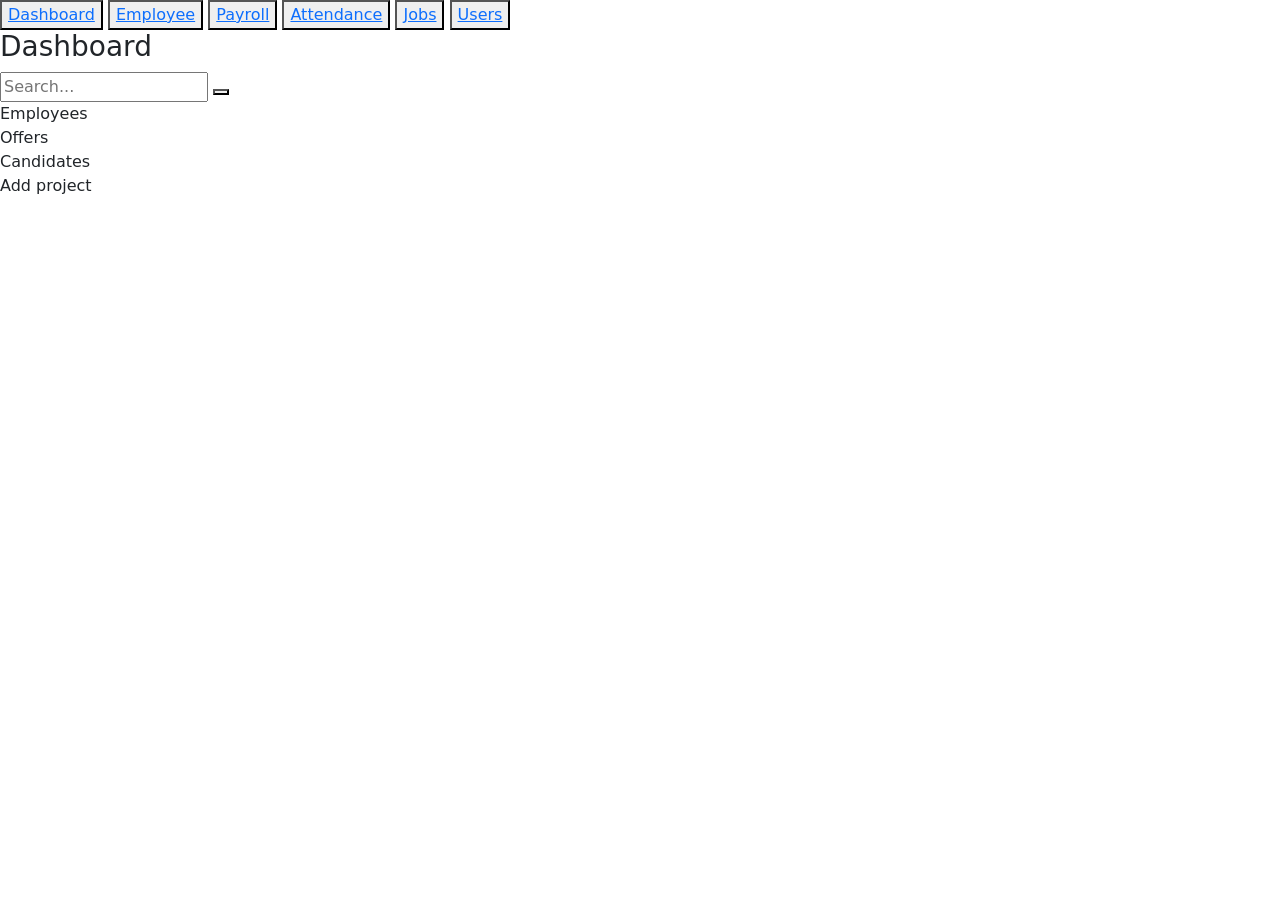
==== index.html @ ee2e383e "Fibiii's work" ====
<!DOCTYPE html>
<html lang="en">
<head>
    <meta charset="UTF-8">
    <meta name="viewport" content="width=device-width, initial-scale=1.0">
    <title>Dashboard</title> 
    <link href="https://cdn.jsdelivr.net/npm/bootstrap@5.3.7/dist/css/bootstrap.min.css" rel="stylesheet">
    <link rel="stylesheet" href="css/index.css">
</head>
<body>
    <div class="main">
       
        <div class="options">
            <button type="button">
            <a href="index.html">Dashboard</a>
        </button>

        <button type="button">
            <a href="./Employee/employee.html">Employee</a>
        </button>

        <button type="button">
            <a href="./Payroll/payroll.html">Payroll</a>
        </button>

        <button type="button">
            <a href="Attendance/myattendance.html.jsp">Attendance</a>
        </button>

        <button type="button">
            <a href="/Recruitment/recruit.html">Jobs</a>
        </button>

        <button type="button">
            <a href="#">Users</a>
        </button>
        </div>
        
        <div class="page">
            <div class="nav_bar">
                <h3>Dashboard</h3>
                <form action="" method="post" class="barre">
                    <input type="text" placeholder="Search...">
                    <button type="submit"></button>
                </form>
            </div>
            <div class="cards">
                <div class="card1">Employees</div>
                <div class="card1">Offers</div>
                <div class="card1">Candidates</div>
                <div class="card1">Add project</div>
            </div>
        </div>
        
        
        
    </div>
    

   
    </body>
</html>
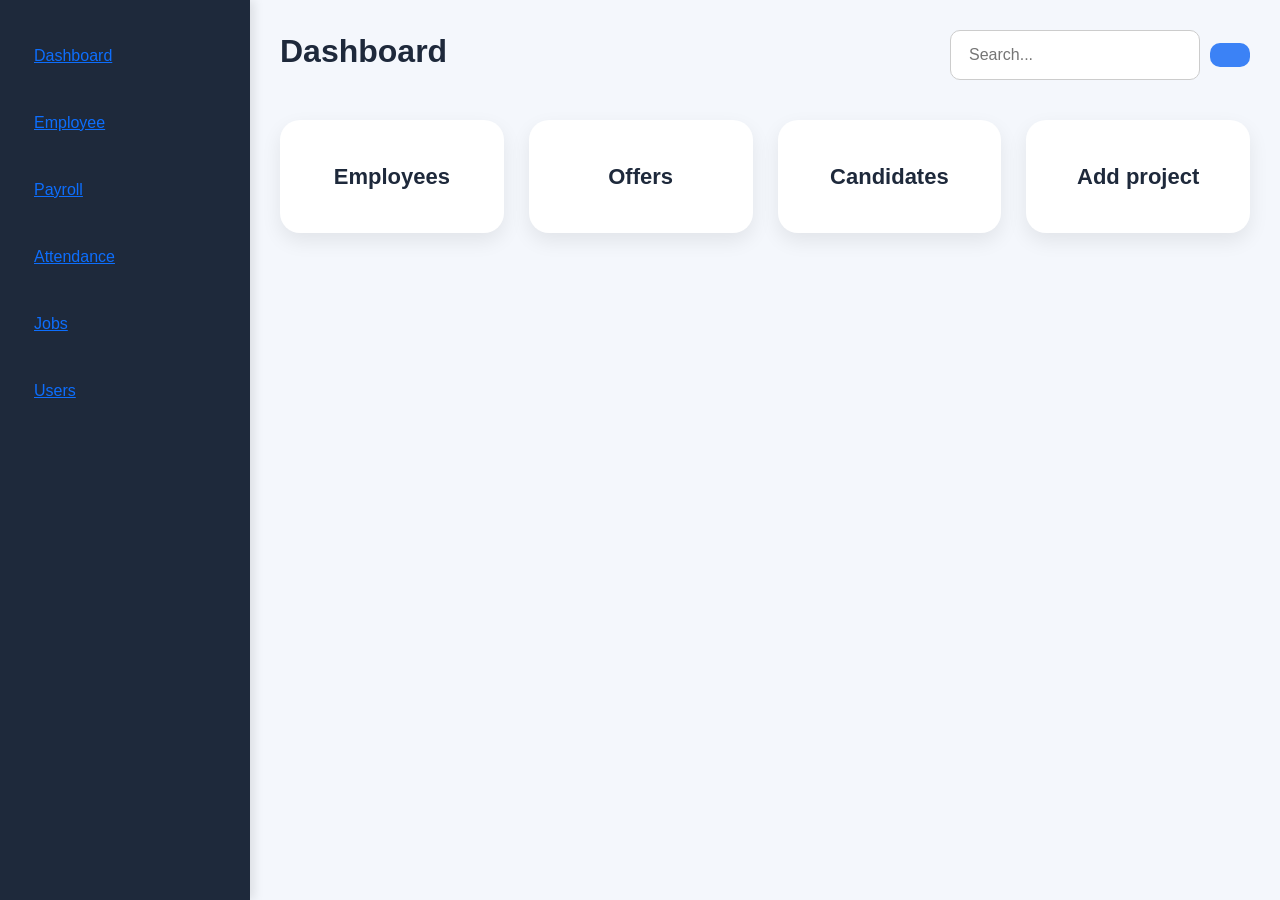
==== commit 80b27e68: "my bad" ====
--- a/index.html
+++ b/index.html
@@ -5,7 +5,7 @@
     <meta name="viewport" content="width=device-width, initial-scale=1.0">
     <title>Dashboard</title> 
     <link href="https://cdn.jsdelivr.net/npm/bootstrap@5.3.7/dist/css/bootstrap.min.css" rel="stylesheet">
-    <link rel="stylesheet" href="css/index.css">
+    <link rel="stylesheet" href="index.css">
 </head>
 <body>
     <div class="main">
--- a/index.css
+++ b/index.css
@@ -0,0 +1,129 @@
+*{
+    margin: 0;
+    padding: 0;
+    box-sizing: border-box;
+    font-family: Arial, Helvetica, sans-serif;
+}
+
+body{
+    background: #f4f7fc;
+}
+
+/* MAIN LAYOUT */
+.main{
+    display: flex;
+    min-height: 100vh;
+}
+
+/* SIDEBAR */
+.options{
+    width: 250px;
+    background: #1e293b;
+    padding: 30px 20px;
+    display: flex;
+    flex-direction: column;
+    gap: 15px;
+    box-shadow: 4px 0 10px rgba(0,0,0,0.1);
+}
+
+/* BUTTONS */
+.options button{
+    width: 100%;
+    padding: 14px;
+    border: none;
+    border-radius: 12px;
+    background: transparent;
+    color: white;
+    font-size: 16px;
+    text-align: left;
+    transition: 0.3s ease;
+    cursor: pointer;
+}
+
+/* HOVER EFFECT */
+.options button:hover{
+    background: #3b82f6;
+    transform: translateX(5px);
+}
+
+/* PAGE CONTENT */
+.page{
+    flex: 1;
+    padding: 30px;
+}
+
+/* NAVBAR */
+.nav_bar{
+    display: flex;
+    justify-content: space-between;
+    align-items: center;
+    margin-bottom: 40px;
+}
+
+.nav_bar h3{
+    font-size: 32px;
+    color: #1e293b;
+    font-weight: bold;
+}
+
+/* SEARCH BAR */
+.barre{
+    display: flex;
+    align-items: center;
+    gap: 10px;
+}
+
+.barre input{
+    padding: 12px 18px;
+    width: 250px;
+    border: 1px solid #ccc;
+    border-radius: 10px;
+    outline: none;
+    transition: 0.3s;
+}
+
+.barre input:focus{
+    border-color: #3b82f6;
+    box-shadow: 0 0 5px rgba(59,130,246,0.4);
+}
+
+.barre button{
+    padding: 12px 20px;
+    border: none;
+    border-radius: 10px;
+    background: #3b82f6;
+    cursor: pointer;
+    transition: 0.3s;
+}
+
+.barre button:hover{
+    background: #2563eb;
+}
+
+/* CARDS */
+.cards{
+    display: grid;
+    grid-template-columns: repeat(auto-fit,minmax(220px,1fr));
+    gap: 25px;
+}
+
+/* EACH CARD */
+.card1{
+    background: white;
+    padding: 40px 20px;
+    border-radius: 20px;
+    font-size: 22px;
+    font-weight: bold;
+    color: #1e293b;
+    text-align: center;
+    box-shadow: 0 8px 20px rgba(0,0,0,0.08);
+    transition: 0.3s ease;
+    cursor: pointer;
+}
+
+/* CARD HOVER */
+.card1:hover{
+    transform: translateY(-8px);
+    background: #3b82f6;
+    color: white;
+}
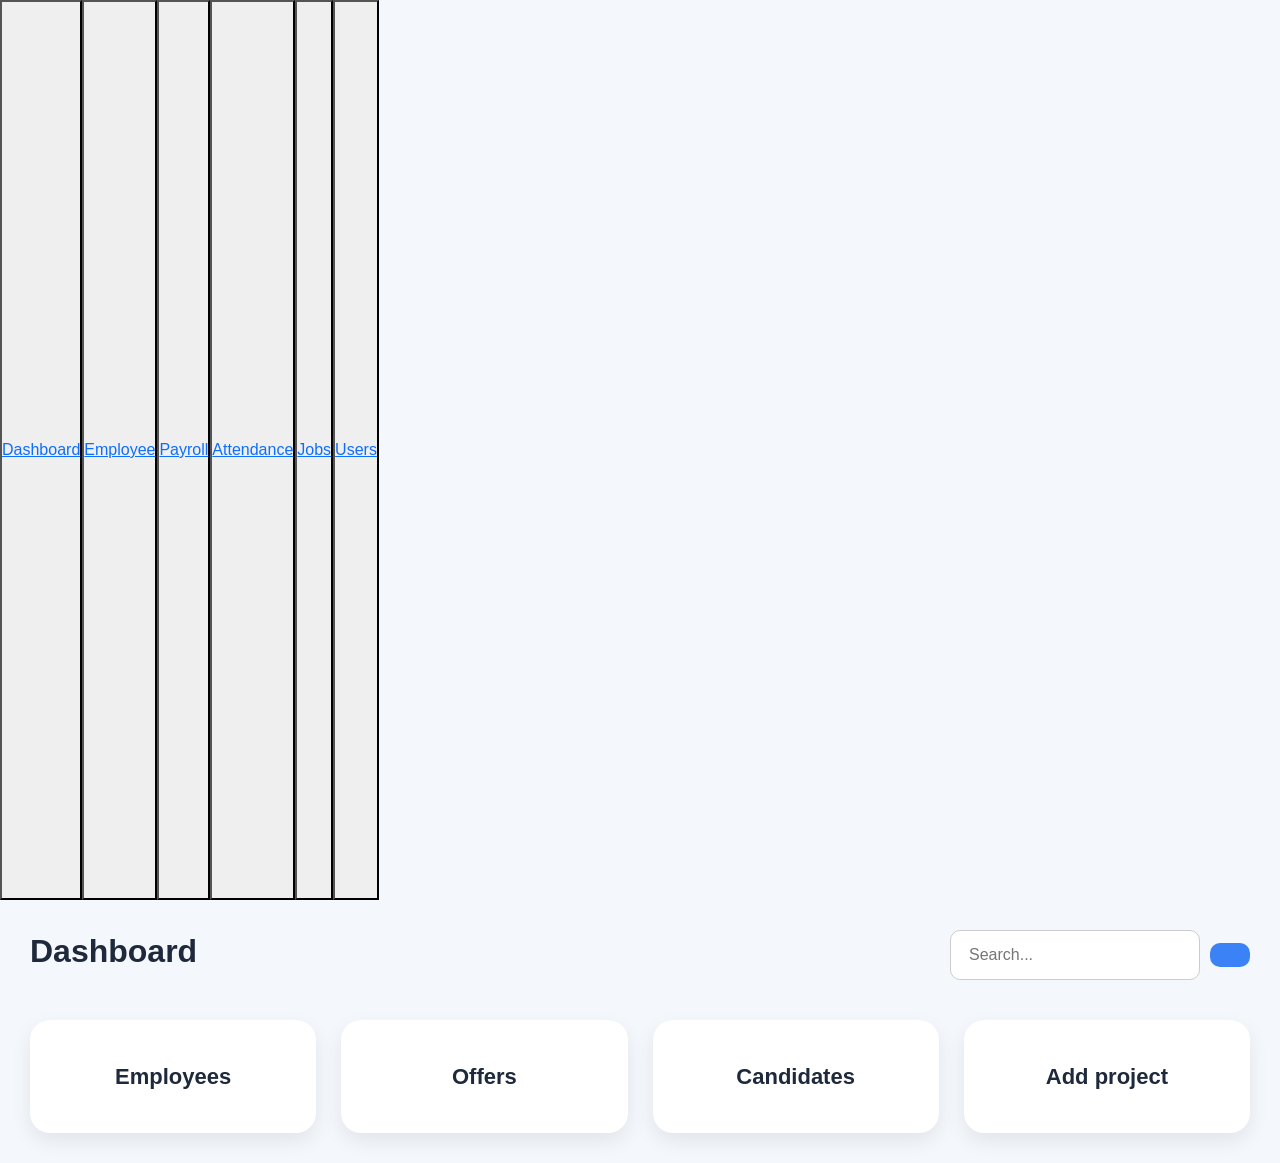
==== commit 6e72ed2b: "again" ====
--- a/index.html
+++ b/index.html
@@ -10,9 +10,8 @@
 <body>
     <div class="main">
        
-        <div class="options">
-            <button type="button">
-            <a href="index.html">Dashboard</a>
+        <button type="button">
+            <a href="./">Dashboard</a>
         </button>
 
         <button type="button">
@@ -24,11 +23,11 @@
         </button>
 
         <button type="button">
-            <a href="Attendance/myattendance.html.jsp">Attendance</a>
+            <a href="./Attendance/myattendance.html.jsp">Attendance</a>
         </button>
 
         <button type="button">
-            <a href="/Recruitment/recruit.html">Jobs</a>
+            <a href="./Recruitment/recruit.html">Jobs</a>
         </button>
 
         <button type="button">
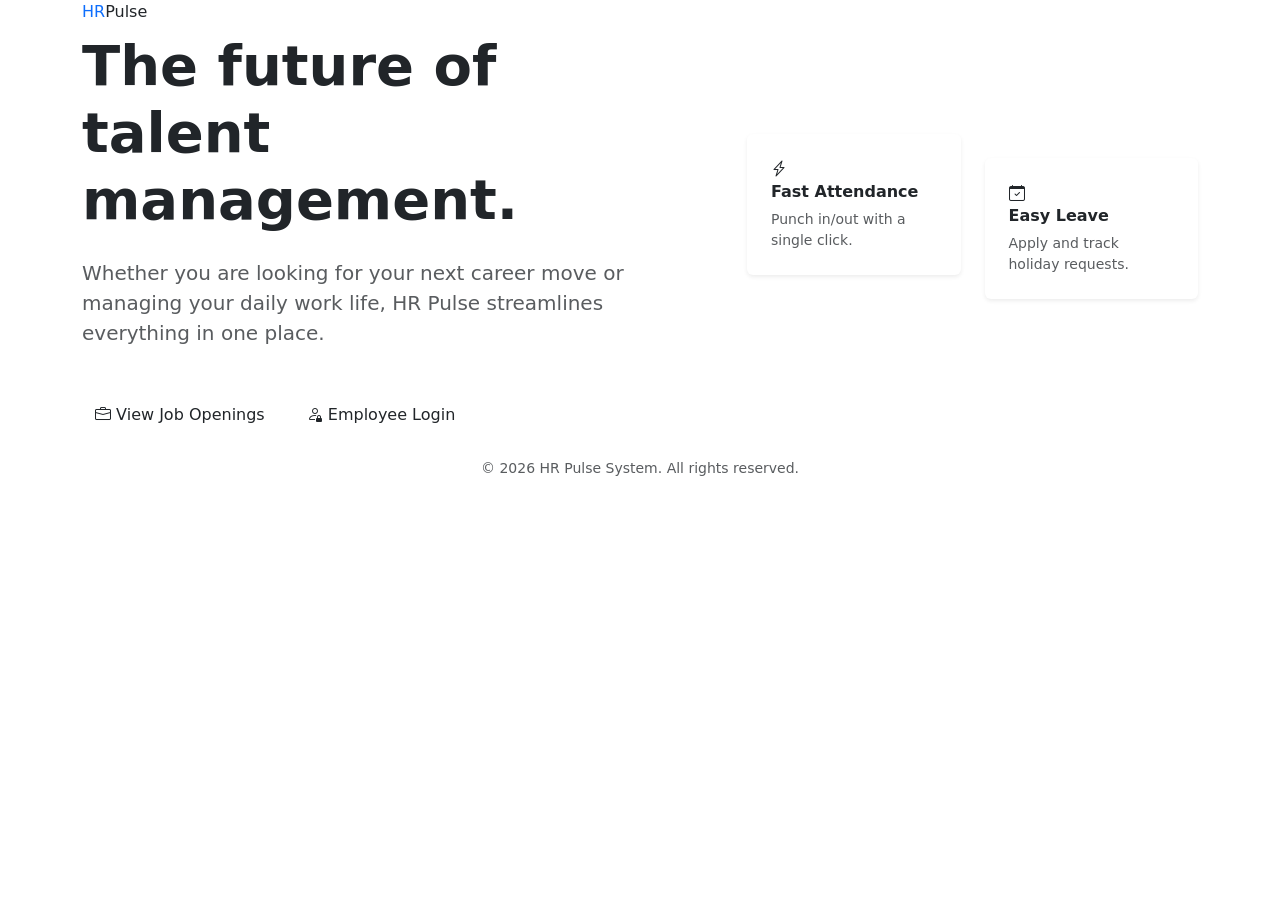
==== commit b7251702: "Landing page modification" ====
--- a/index.html
+++ b/index.html
@@ -3,59 +3,63 @@
 <head>
     <meta charset="UTF-8">
     <meta name="viewport" content="width=device-width, initial-scale=1.0">
-    <title>Dashboard</title> 
-    <link href="https://cdn.jsdelivr.net/npm/bootstrap@5.3.7/dist/css/bootstrap.min.css" rel="stylesheet">
-    <link rel="stylesheet" href="index.css">
+    <title>Welcome to HR Pulse</title>
+    <link href="https://cdn.jsdelivr.net/npm/bootstrap@5.3.0/dist/css/bootstrap.min.css" rel="stylesheet">
+    <link href="https://fonts.googleapis.com/css2?family=Inter:wght@300;400;700&display=swap" rel="stylesheet">
+    <link rel="stylesheet" href="https://cdn.jsdelivr.net/npm/bootstrap-icons@1.11.0/font/bootstrap-icons.css">
+    
 </head>
 <body>
-    <div class="main">
-       
-        <button type="button">
-            <a href="./">Dashboard</a>
-        </button>
 
-        <button type="button">
-            <a href="./Employee/employee.html">Employee</a>
-        </button>
+<section class="hero-section">
+    <div class="container">
+        <div class="row align-items-center">
+            <div class="col-lg-6">
+                <div class="brand-name text-primary mb-2">HR<span class="text-dark">Pulse</span></div>
+                <h1 class="display-4 fw-bold mb-4">The future of talent management.</h1>
+                <p class="lead text-muted mb-5">
+                    Whether you are looking for your next career move or managing your daily work life, HR Pulse streamlines everything in one place.
+                </p>
+                
+                <div class="d-grid d-md-flex gap-3">
+                    <a href="./Recruitment/recruit.html" class="btn btn-landing btn-job">
+                        <i class="bi bi-briefcase"></i> View Job Openings
+                    </a>
+                    
+                    <a href="login.jsp" class="btn btn-landing btn-login">
+                        <i class="bi bi-person-lock"></i> Employee Login
+                    </a>
+                </div>
+            </div>
 
-        <button type="button">
-            <a href="./Payroll/payroll.html">Payroll</a>
-        </button>
-
-        <button type="button">
-            <a href="./Attendance/myattendance.html.jsp">Attendance</a>
-        </button>
-
-        <button type="button">
-            <a href="./Recruitment/recruit.html">Jobs</a>
-        </button>
-
-        <button type="button">
-            <a href="#">Users</a>
-        </button>
-        </div>
-        
-        <div class="page">
-            <div class="nav_bar">
-                <h3>Dashboard</h3>
-                <form action="" method="post" class="barre">
-                    <input type="text" placeholder="Search...">
-                    <button type="submit"></button>
-                </form>
-            </div>
-            <div class="cards">
-                <div class="card1">Employees</div>
-                <div class="card1">Offers</div>
-                <div class="card1">Candidates</div>
-                <div class="card1">Add project</div>
+            <div class="col-lg-5 offset-lg-1 d-none d-lg-block">
+                <div class="row g-4">
+                    <div class="col-6">
+                        <div class="card border-0 shadow-sm p-4">
+                            <i class="bi bi-lightning-charge feature-icon"></i>
+                            <h6 class="fw-bold">Fast Attendance</h6>
+                            <p class="small text-muted mb-0">Punch in/out with a single click.</p>
+                        </div>
+                    </div>
+                    <div class="col-6 mt-5">
+                        <div class="card border-0 shadow-sm p-4">
+                            <i class="bi bi-calendar-check feature-icon"></i>
+                            <h6 class="fw-bold">Easy Leave</h6>
+                            <p class="small text-muted mb-0">Apply and track holiday requests.</p>
+                        </div>
+                    </div>
+                </div>
             </div>
         </div>
-        
-        
-        
     </div>
-    
+</section>
 
-   
-    </body>
+<footer class="py-4 text-center">
+    <div class="container">
+        <p class="small text-muted mb-0">&copy; 2026 HR Pulse System. All rights reserved.</p>
+    </div>
+</footer>
+
+<script src="https://cdn.jsdelivr.net/npm/bootstrap@5.3.0/dist/js/bootstrap.bundle.min.js"></script>
+</body>
 </html>
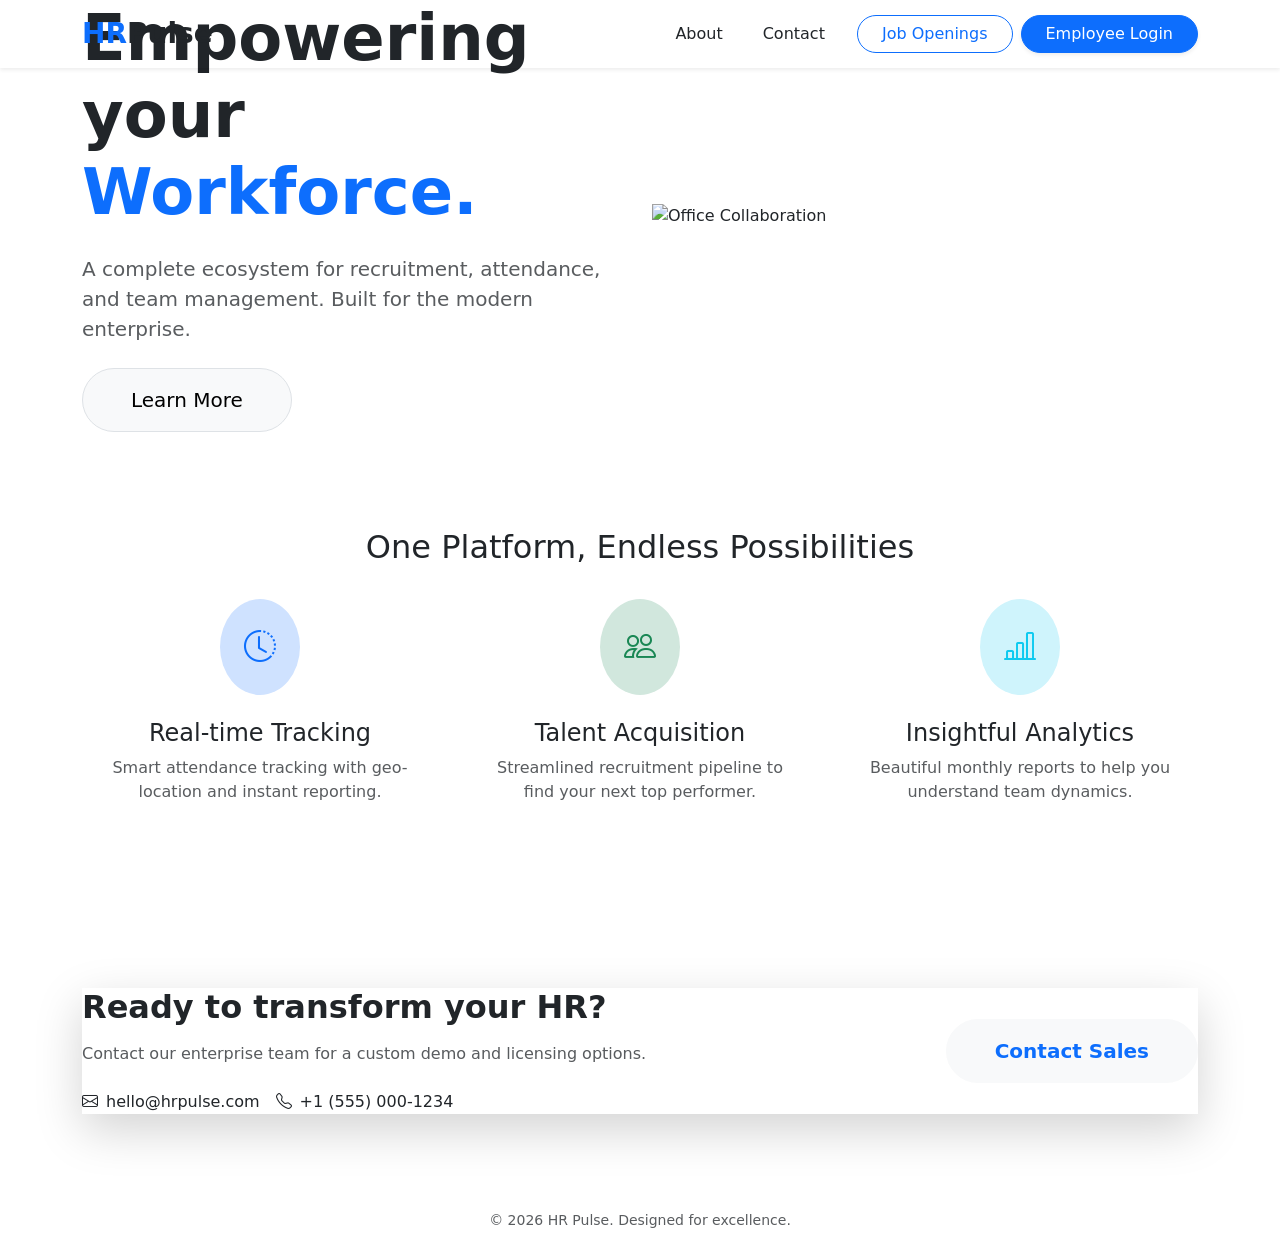
==== commit cd87c27e: "Making the landing page more real" ====
--- a/index.html
+++ b/index.html
@@ -3,60 +3,110 @@
 <head>
     <meta charset="UTF-8">
     <meta name="viewport" content="width=device-width, initial-scale=1.0">
-    <title>Welcome to HR Pulse</title>
+    <title>HR Pulse | Modern Human Resources</title>
     <link href="https://cdn.jsdelivr.net/npm/bootstrap@5.3.0/dist/css/bootstrap.min.css" rel="stylesheet">
-    <link href="https://fonts.googleapis.com/css2?family=Inter:wght@300;400;700&display=swap" rel="stylesheet">
+    <link href="https://fonts.googleapis.com/css2?family=Inter:wght@300;400;600;700&display=swap" rel="stylesheet">
     <link rel="stylesheet" href="https://cdn.jsdelivr.net/npm/bootstrap-icons@1.11.0/font/bootstrap-icons.css">
     
 </head>
 <body>
 
+<nav class="navbar navbar-expand-lg fixed-top shadow-sm">
+    <div class="container">
+        <a class="navbar-brand fw-bold text-primary fs-3" href="#">HR<span class="text-dark">Pulse</span></a>
+        <button class="navbar-toggler" type="button" data-bs-toggle="collapse" data-bs-target="#navbarNav">
+            <span class="navbar-toggler-icon"></span>
+        </button>
+        <div class="collapse navbar-collapse" id="navbarNav">
+            <ul class="navbar-nav ms-auto align-items-center gap-2">
+                <li class="nav-item"><a class="nav-link text-dark me-3" href="#about">About</a></li>
+                <li class="nav-item"><a class="nav-link text-dark me-3" href="#contact">Contact</a></li>
+                <li class="nav-item">
+                    <a href="/Recruitment/recruit.html" class="btn btn-outline-primary px-4 fw-600 rounded-pill">Job Openings</a>
+                </li>
+                <li class="nav-item">
+                    <a href="login.jsp" class="btn btn-primary px-4 fw-600 rounded-pill shadow-sm">Employee Login</a>
+                </li>
+            </ul>
+        </div>
+    </div>
+</nav>
+
 <section class="hero-section">
     <div class="container">
         <div class="row align-items-center">
+            <div class="col-lg-6 mb-5 mb-lg-0">
+                <h1 class="display-3 fw-bold mb-4">Empowering your <span class="text-primary">Workforce.</span></h1>
+                <p class="lead text-muted mb-4">A complete ecosystem for recruitment, attendance, and team management. Built for the modern enterprise.</p>
+                <a href="#about" class="btn btn-lg btn-light border px-5 py-3 rounded-pill">Learn More</a>
+            </div>
             <div class="col-lg-6">
-                <div class="brand-name text-primary mb-2">HR<span class="text-dark">Pulse</span></div>
-                <h1 class="display-4 fw-bold mb-4">The future of talent management.</h1>
-                <p class="lead text-muted mb-5">
-                    Whether you are looking for your next career move or managing your daily work life, HR Pulse streamlines everything in one place.
-                </p>
-                
-                <div class="d-grid d-md-flex gap-3">
-                    <a href="./Recruitment/recruit.html" class="btn btn-landing btn-job">
-                        <i class="bi bi-briefcase"></i> View Job Openings
-                    </a>
-                    
-                    <a href="login.jsp" class="btn btn-landing btn-login">
-                        <i class="bi bi-person-lock"></i> Employee Login
-                    </a>
-                </div>
-            </div>
-
-            <div class="col-lg-5 offset-lg-1 d-none d-lg-block">
-                <div class="row g-4">
-                    <div class="col-6">
-                        <div class="card border-0 shadow-sm p-4">
-                            <i class="bi bi-lightning-charge feature-icon"></i>
-                            <h6 class="fw-bold">Fast Attendance</h6>
-                            <p class="small text-muted mb-0">Punch in/out with a single click.</p>
-                        </div>
-                    </div>
-                    <div class="col-6 mt-5">
-                        <div class="card border-0 shadow-sm p-4">
-                            <i class="bi bi-calendar-check feature-icon"></i>
-                            <h6 class="fw-bold">Easy Leave</h6>
-                            <p class="small text-muted mb-0">Apply and track holiday requests.</p>
-                        </div>
-                    </div>
+                <div class="img-placeholder">
+                    <img src="https://images.unsplash.com/photo-1556761175-5973dc0f32e7?auto=format&fit=crop&w=800&q=80" alt="Office Collaboration">
                 </div>
             </div>
         </div>
     </div>
 </section>
 
-<footer class="py-4 text-center">
+<section id="about" class="py-5 my-5">
     <div class="container">
-        <p class="small text-muted mb-0">&copy; 2026 HR Pulse System. All rights reserved.</p>
+        <h2 class="text-center section-title">One Platform, Endless Possibilities</h2>
+        <div class="row g-4 text-center">
+            <div class="col-md-4">
+                <div class="p-4">
+                    <div class="bg-primary-subtle text-primary rounded-circle d-inline-flex p-4 mb-4">
+                        <i class="bi bi-clock-history fs-2"></i>
+                    </div>
+                    <h4>Real-time Tracking</h4>
+                    <p class="text-muted">Smart attendance tracking with geo-location and instant reporting.</p>
+                </div>
+            </div>
+            <div class="col-md-4">
+                <div class="p-4">
+                    <div class="bg-success-subtle text-success rounded-circle d-inline-flex p-4 mb-4">
+                        <i class="bi bi-people fs-2"></i>
+                    </div>
+                    <h4>Talent Acquisition</h4>
+                    <p class="text-muted">Streamlined recruitment pipeline to find your next top performer.</p>
+                </div>
+            </div>
+            <div class="col-md-4">
+                <div class="p-4">
+                    <div class="bg-info-subtle text-info rounded-circle d-inline-flex p-4 mb-4">
+                        <i class="bi bi-bar-chart-line fs-2"></i>
+                    </div>
+                    <h4>Insightful Analytics</h4>
+                    <p class="text-muted">Beautiful monthly reports to help you understand team dynamics.</p>
+                </div>
+            </div>
+        </div>
+    </div>
+</section>
+
+<section id="contact" class="py-5 mb-5">
+    <div class="container">
+        <div class="contact-card shadow-lg">
+            <div class="row align-items-center">
+                <div class="col-lg-7">
+                    <h2 class="fw-bold mb-3">Ready to transform your HR?</h2>
+                    <p class="opacity-75 mb-4">Contact our enterprise team for a custom demo and licensing options.</p>
+                    <div class="d-flex gap-3">
+                        <div class="d-flex align-items-center"><i class="bi bi-envelope me-2"></i> hello@hrpulse.com</div>
+                        <div class="d-flex align-items-center"><i class="bi bi-telephone me-2"></i> +1 (555) 000-1234</div>
+                    </div>
+                </div>
+                <div class="col-lg-5 text-lg-end mt-4 mt-lg-0">
+                    <button class="btn btn-light btn-lg px-5 py-3 rounded-pill fw-bold text-primary">Contact Sales</button>
+                </div>
+            </div>
+        </div>
+    </div>
+</section>
+
+<footer class="footer">
+    <div class="container text-center">
+        <p class="text-muted small">&copy; 2026 HR Pulse. Designed for excellence.</p>
     </div>
 </footer>
 
